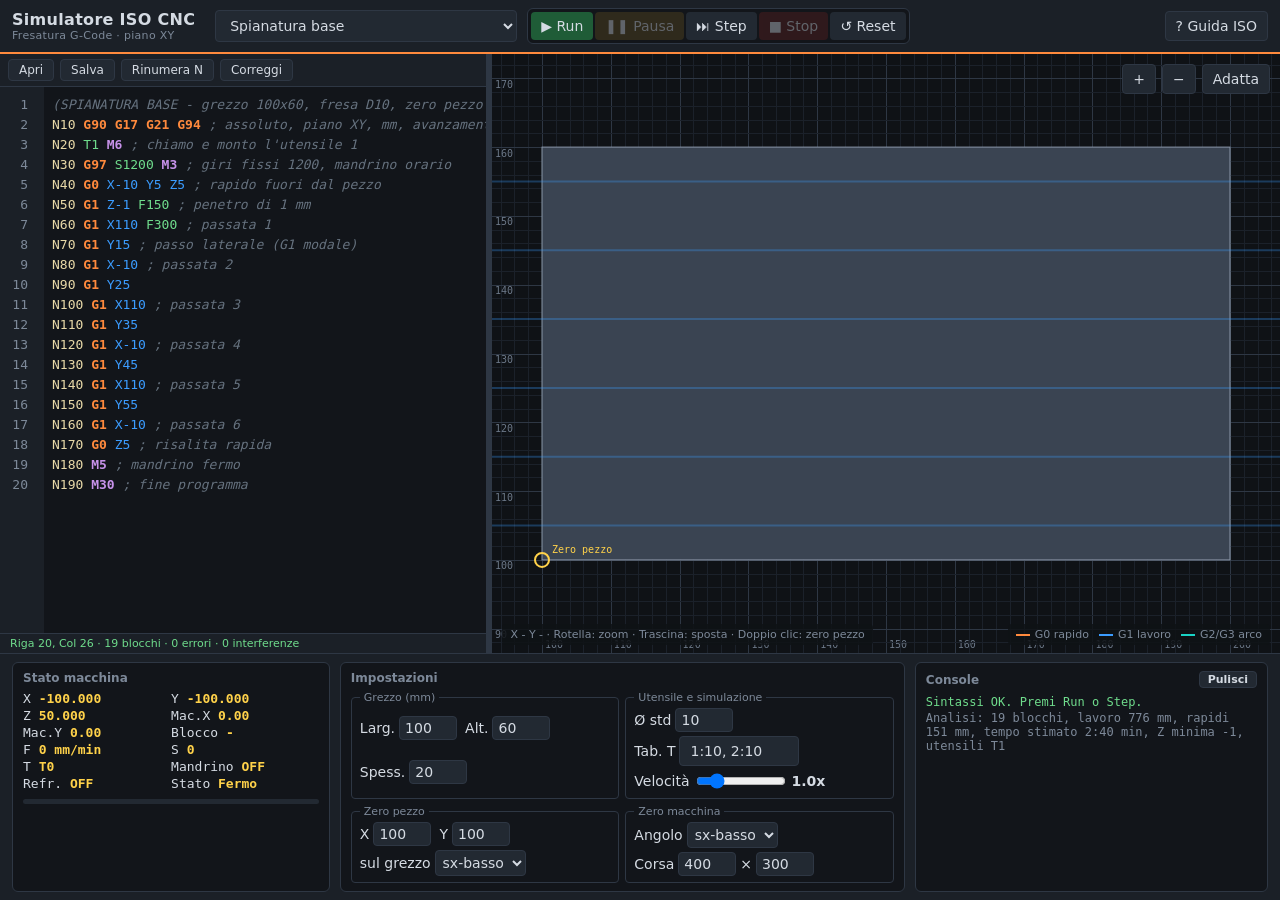
==== CNC ISO-GCODE SIMULATORE.html @ 18f54a92 "Add files via upload" ====
<!DOCTYPE html>
<html lang="it">
<head>
<meta charset="utf-8">
<meta name="viewport" content="width=device-width, initial-scale=1">
<title>Simulatore ISO CNC - G-Code</title>
<style>
:root{--bg:#14171c;--p:#1b2027;--p2:#222932;--ln:#2e3744;--tx:#d5dbe3;--mu:#7d8999;--or:#ff8a3d;--bl:#3b9cff;--tl:#19d3c5;--ye:#ffd24a;--rd:#ff5d5d;--gr:#6fdc8c;font-family:"Segoe UI",system-ui,sans-serif}
*{box-sizing:border-box}
html,body{height:100%;margin:0;background:var(--bg);color:var(--tx);font-size:14px}
body{display:grid;grid-template-rows:auto 1fr auto;height:100vh}
header{display:flex;flex-wrap:wrap;gap:8px;align-items:center;padding:8px 12px;background:var(--p);border-bottom:2px solid var(--or)}
h1{font-size:16px;margin:0 10px 0 0;font-weight:700;letter-spacing:.3px}
h1 small{display:block;font-weight:400;color:var(--mu);font-size:11px}
button,select,input{font:inherit;color:var(--tx);background:var(--p2);border:1px solid var(--ln);border-radius:4px;padding:6px 10px}
button{cursor:pointer}button:hover:not(:disabled){border-color:var(--or)}button:disabled{opacity:.4;cursor:not-allowed}
button:focus-visible,select:focus-visible,input:focus-visible{outline:2px solid var(--ye)}
#run{background:#1f5c37;border-color:#2c8a52}#pause{background:#5c4a1f}#stop{background:#5c1f1f}
.sp{flex:1}
main{display:grid;grid-template-columns:minmax(280px,38%) 1fr;min-height:0}
#edw{position:relative;display:flex;min-height:0;border-right:1px solid var(--ln);background:#12151a}
#gut{width:44px;overflow:hidden;background:var(--p);color:var(--mu);text-align:right;font:13px/20px Consolas,monospace;padding:8px 0;flex:none}
#gut div{padding-right:8px;height:20px}
.ed{position:relative;flex:1;overflow:hidden}
#HL{position:absolute;left:0;top:0;margin:0;padding:8px;font:13px/20px Consolas,monospace;white-space:pre;min-width:100%;pointer-events:none}
#HL div{height:20px;min-width:100%}
#code{position:absolute;inset:0;width:100%;height:100%;padding:8px;margin:0;font:13px/20px Consolas,monospace;white-space:pre;overflow:auto;background:transparent;color:transparent;caret-color:#fff;border:0;border-radius:0;resize:none;outline:0}
#HL .cur,#gut .cur{background:rgba(255,210,74,.2);box-shadow:inset 3px 0 var(--ye)}
#HL .er,#gut .er{background:rgba(255,93,93,.18);color:var(--rd)}
.g{color:var(--or);font-weight:700}.m{color:#c792ea;font-weight:700}.ax{color:var(--bl)}.ij{color:var(--tl)}.fs{color:var(--gr)}#HL .co,#gut .co{background:rgba(255,138,61,.2);color:var(--or)}#con .w{color:var(--or)}.ctl select{padding:3px}.ctl{max-width:470px}.cm{color:#66727f;font-style:italic}.n{color:#e8d9a8}
.cv{position:relative;min-width:0;min-height:0;background:#0f1216}
canvas{display:block;width:100%;height:100%;cursor:grab;touch-action:none}
.ov{position:absolute;right:10px;top:10px;display:flex;gap:6px}
.hint{position:absolute;left:10px;bottom:8px;color:var(--mu);font-size:11px;pointer-events:none}
footer{display:grid;grid-template-columns:auto auto 1fr;gap:10px;padding:8px 12px;background:var(--p);border-top:1px solid var(--ln)}
.box{background:#12151a;border:1px solid var(--ln);border-radius:4px;padding:8px}
#mon{display:grid;grid-template-columns:repeat(3,auto);gap:2px 16px;font:13px Consolas,monospace}
#mon b{color:var(--ye);font-weight:700}
.ctl label{display:flex;gap:6px;align-items:center;margin-bottom:6px;color:var(--mu)}
.ctl input[type=number]{width:64px;padding:3px 6px}
#con{height:104px;overflow:auto;font:12px Consolas,monospace}
#con .e{color:var(--rd)}#con .o{color:var(--gr)}#con .i{color:var(--mu)}
#tip{position:fixed;display:none;max-width:280px;background:#000;border:1px solid var(--or);padding:6px 9px;border-radius:4px;font-size:12px;z-index:9;pointer-events:none}
#modal{position:fixed;inset:0;background:rgba(0,0,0,.65);display:none;align-items:center;justify-content:center;z-index:8}
#modal.on{display:flex}
#modal .box{width:min(640px,94vw);max-height:88vh;overflow:auto;background:var(--p);padding:16px}
table{border-collapse:collapse;width:100%}td,th{border-bottom:1px solid var(--ln);padding:5px 8px;text-align:left}
td:first-child{color:var(--or);font:700 13px Consolas,monospace;white-space:nowrap}
@media(max-width:800px){body{height:auto}main{grid-template-columns:1fr}#edw{height:300px}.cv{height:380px}footer{grid-template-columns:1fr}}

header{gap:6px 10px}.grp{display:flex;gap:2px;padding:3px;background:#12151a;border:1px solid var(--ln);border-radius:6px}.grp button{border:0}
main{grid-template-columns:var(--ew,38%) 6px 1fr}#spl{cursor:col-resize;background:var(--ln)}#spl:hover{background:var(--or)}
.pane{display:flex;flex-direction:column;min-width:0;min-height:0}#edw{flex:1;border-right:0;min-height:0}
.tb{display:flex;gap:6px;padding:5px 8px;background:var(--p);border-bottom:1px solid var(--ln)}.tb button{padding:3px 10px;font-size:12px}
.sb{padding:3px 10px;font-size:11px;background:var(--p);border-top:1px solid var(--ln);white-space:nowrap;overflow:hidden}
.lg{position:absolute;right:10px;bottom:8px;display:flex;gap:10px;font-size:11px;color:var(--mu);background:rgba(15,18,22,.85);padding:4px 8px;border-radius:4px;pointer-events:none}
.lg span:before{content:"";display:inline-block;width:14px;border-top:2px solid var(--c);margin-right:5px;vertical-align:middle}
.hint{background:rgba(15,18,22,.85);padding:4px 8px;border-radius:4px}
footer{grid-template-columns:minmax(240px,.9fr) minmax(380px,1.6fr) minmax(260px,1fr);max-height:44vh;overflow:auto}
.card{background:#12151a;border:1px solid var(--ln);border-radius:6px;padding:8px 10px;min-width:0}
.card h3{margin:0 0 6px;font-size:12px;color:var(--mu);font-weight:600;display:flex;justify-content:space-between;align-items:center}.card h3 button{padding:1px 8px;font-size:11px}
.set{display:grid;grid-template-columns:1fr 1fr;gap:6px}
fieldset{border:1px solid var(--ln);border-radius:4px;margin:0;padding:4px 8px 6px;display:flex;flex-wrap:wrap;gap:4px 8px;min-width:0}
legend{color:var(--mu);font-size:11px;padding:0 4px}fieldset label{display:flex;align-items:center;gap:4px}
fieldset input[type=number]{width:58px;padding:3px 5px}fieldset select{padding:3px}fieldset input[type=range]{width:90px;padding:0}
input:invalid{border-color:var(--rd)}
.bar{height:5px;background:var(--p2);border-radius:3px;margin-top:8px;overflow:hidden}.bar i{display:block;height:100%;width:0;background:var(--or)}
#con{height:auto;max-height:150px;min-height:90px;overflow:auto}#con div{padding:1px 0}#mon{grid-template-columns:repeat(2,auto)}
@media(max-width:900px){body{height:auto}main{grid-template-columns:1fr}#spl{display:none}.pane{height:360px}footer{grid-template-columns:1fr;max-height:none}.set{grid-template-columns:1fr}.lg{display:none}}
canvas{position:absolute;inset:0}</style>
</head>
<body>
<header>
 <h1>Simulatore ISO CNC<small>Fresatura G-Code &middot; piano XY</small></h1>
 <select id="ex" aria-label="Programmi di esempio" title="Programmi di esempio"></select>
 <div class="grp"><button id="run" title="Esegui (F5 o Ctrl+Invio)">&#9654; Run</button><button id="pause" title="Pausa (F6)">&#10074;&#10074; Pausa</button><button id="step" title="Esegui un blocco alla volta (F10)">&#9197; Step</button><button id="stop" title="Ferma e torna al primo blocco (Esc)">&#9632; Stop</button><button id="reset" title="Ricarica il programma e la vista">&#8634; Reset</button></div>
 <span class="sp"></span><button id="leg" title="Tabella dei codici ISO">? Guida ISO</button>
</header>
<main>
 <div class="pane"><div class="tb"><button id="op" title="Apri un file .nc / .txt">Apri</button><button id="sv" title="Salva il programma sul computer">Salva</button><button id="an" title="Rinumera i blocchi N10, N20, N30...">Rinumera N</button><button id="fx" title="Corregge N mancanti, F/S mancanti e aggiunge M30 finale">Correggi</button><input type="file" id="fo" hidden accept=".nc,.txt,.gcode,.cnc,.iso,.tap"></div><section id="edw"><div id="gut"><div></div></div><div class="ed"><pre id="HL"></pre><textarea id="code" spellcheck="false" aria-label="Editor G-Code"></textarea></div></section><div class="sb" id="sb"></div></div><div id="spl" title="Trascina per ridimensionare"></div>
 <section class="cv"><canvas id="cv"></canvas><div class="ov"><button id="zi" title="Zoom +">+</button><button id="zo" title="Zoom -">&minus;</button><button id="fit" title="Inquadra il grezzo">Adatta</button></div><div class="hint"><span id="cur">X -  Y -</span> &middot; Rotella: zoom &middot; Trascina: sposta &middot; Doppio clic: zero pezzo</div><div class="lg"><span style="--c:#ff8a3d">G0 rapido</span><span style="--c:#3b9cff">G1 lavoro</span><span style="--c:#19d3c5">G2/G3 arco</span></div></section>
</main>
<footer>
 <section class="card"><h3>Stato macchina</h3><div id="mon"></div><div class="bar" title="Avanzamento del programma"><i id="pb"></i></div></section>
 <section class="card"><h3>Impostazioni</h3><div class="set">
  <fieldset><legend>Grezzo (mm)</legend><label>Larg. <input type="number" id="sw" value="100" min="1"></label><label>Alt. <input type="number" id="sh" value="60" min="1"></label><label>Spess. <input type="number" id="sz" value="20" min="1"></label></fieldset>
  <fieldset><legend>Utensile e simulazione</legend><label>&Oslash; std <input type="number" id="td" value="10" min=".5" step=".5"></label><label title="Utensili: T:diametro separati da virgola">Tab. T <input id="tt" value="1:10, 2:8" style="width:120px"></label><label>Velocit&agrave; <input type="range" id="spd" min=".2" max="5" step=".1" value="1"><b id="spdv">1.0x</b></label></fieldset>
  <fieldset><legend>Zero pezzo</legend><label>X <input type="number" id="px" value="100"></label><label>Y <input type="number" id="py" value="100"></label><label>sul grezzo <select id="zc"><option value="0">sx-basso<option value="1">dx-basso<option value="2">sx-alto<option value="3">dx-alto<option value="4">centro</select></label></fieldset>
  <fieldset><legend>Zero macchina</legend><label>Angolo <select id="mc"><option value="0">sx-basso<option value="1">dx-basso<option value="2">sx-alto<option value="3">dx-alto<option value="4">centro</select></label><label>Corsa <input type="number" id="mw" value="400" min="10"> &times; <input type="number" id="mh" value="300" min="10"></label></fieldset>
 </div></section>
 <section class="card"><h3>Console <button id="cc">Pulisci</button></h3><div id="con" role="log" aria-live="polite"></div></section>
</footer>
<div id="tip"></div>
<div id="modal"><div class="box"><h2 style="margin-top:0">Guida ai codici ISO</h2><table id="lt"></table><p style="color:var(--mu)">Passa il mouse sui codici nell'editor per vedere la spiegazione. Commenti: <code>(testo)</code> oppure <code>; testo</code>.</p><button id="cl">Chiudi</button></div></div>

<script>
const DICT={N:"Numero di blocco: ogni riga è un blocco, la macchina ne esegue uno alla volta.",M00:"Arresto programmato: la macchina si ferma finché premi Run.",M04:"Avvio mandrino in senso antiorario.",M06:"Cambio utensile (indicato prima con T). Ferma il mandrino con M5.",M08:"Refrigerante ON.",M09:"Refrigerante OFF.",G92:"Con X Y Z: preset del zero pezzo nella posizione attuale. Con S: limite giri massimi.",G94:"Avanzamento F in mm/min.",G95:"Avanzamento F in mm/giro (velocità = F x giri mandrino).",G96:"Velocità di taglio costante: S in m/min (giri calcolati dal diametro utensile).",G97:"S in giri/min costanti.",G00:"Posizionamento rapido: spostamento veloce senza asportare materiale.",G01:"Interpolazione lineare a velocità di lavoro F.",G02:"Interpolazione circolare oraria (CW). Centro con I,J oppure raggio R.",G03:"Interpolazione circolare antioraria (CCW). Centro con I,J oppure raggio R.",G90:"Quote assolute: le coordinate sono riferite allo zero pezzo.",G91:"Quote incrementali: le coordinate sono distanze dalla posizione attuale.",G17:"Piano di lavoro XY (default).",G18:"Piano XZ (non simulato).",G19:"Piano YZ (non simulato).",G21:"Unità in millimetri.",M03:"Avvio mandrino in senso orario.",M05:"Arresto mandrino.",M30:"Fine programma.",F:"Avanzamento in mm/min.",S:"Velocità del mandrino in giri/min.",T:"Numero utensile.",X:"Coordinata asse X.",Y:"Coordinata asse Y.",Z:"Coordinata asse Z (profondità: negativa = dentro il pezzo).",I:"Distanza X dal punto di partenza al centro dell'arco.",J:"Distanza Y dal punto di partenza al centro dell'arco.",R:"Raggio dell'arco (positivo = arco corto, negativo = arco lungo)."};
const LEG=[["G00","Posizionamento rapido"],["G01","Interpolazione lineare a lavoro"],["G02","Circolare oraria (CW)"],["G03","Circolare antioraria (CCW)"],["G90","Assoluto"],["G91","Incrementale"],["G17","Piano XY (G18/G19 non simulati)"],["M03","Avvio mandrino"],["M05","Arresto mandrino"],["M00","Arresto programmato"],["M04","Mandrino antiorario"],["M06","Cambio utensile (T)"],["M08","Refrigerante ON"],["M09","Refrigerante OFF"],["M30","Fine programma"],["N","Numero di blocco"],["G92","Preset zero / limite giri"],["G94","F in mm/min"],["G95","F in mm/giro"],["G96","Velocità di taglio costante"],["G97","Giri/min costanti"],["F","Avanzamento"],["S","Giri mandrino"],["T","Utensile"],["I","Centro arco X (relativo)"],["J","Centro arco Y (relativo)"],["R","Raggio arco"]];
const H="N10 G90 G17 G21 G94 ; assoluto, piano XY, mm, avanzamento mm/min\n";
const EX={
"Spianatura base":{w:100,h:60,d:10,sz:20,px:100,py:100,zc:0,code:`(SPIANATURA BASE - grezzo 100x60, fresa D10, zero pezzo angolo basso-sx)
${H}N20 T1 M6 ; chiamo e monto l'utensile 1
N30 G97 S1200 M3 ; giri fissi 1200, mandrino orario
N40 G0 X-10 Y5 Z5 ; rapido fuori dal pezzo
N50 G1 Z-1 F150 ; penetro di 1 mm
N60 G1 X110 F300 ; passata 1
N70 G1 Y15 ; passo laterale (G1 modale)
N80 G1 X-10 ; passata 2
N90 G1 Y25
N100 G1 X110 ; passata 3
N110 G1 Y35
N120 G1 X-10 ; passata 4
N130 G1 Y45
N140 G1 X110 ; passata 5
N150 G1 Y55
N160 G1 X-10 ; passata 6
N170 G0 Z5 ; risalita rapida
N180 M5 ; mandrino fermo
N190 M30 ; fine programma`},
"Circonferenza/Arco":{w:100,h:100,d:6,sz:20,px:200,py:150,zc:4,code:`(CERCHIO E ARCHI - zero pezzo al CENTRO, raggio 30)
${H}N20 T1 M6
N30 G97 S2000 M3 M8 ; mandrino ON + refrigerante ON
N40 G0 X0 Y-30 Z5 ; partenza sotto il centro
N50 G1 Z-1 F100 ; penetrazione
N60 G3 X30 Y0 I0 J30 F250 ; quarto antiorario, centro = start+(I,J)
N70 G3 X0 Y30 I-30 J0 ; secondo quarto antiorario
N80 G2 X-30 Y0 R30 ; arco orario con raggio R
N90 G3 X0 Y-30 I30 J0 ; chiudo il percorso
N100 G0 Z5
N110 M9 M5 ; spengo refrigerante e mandrino
N120 M30`},
"Scanalatura rettangolare":{w:80,h:50,d:8,sz:20,px:100,py:100,zc:0,code:`(SCANALATURA 60x20 - fresa D8, G95 mm/giro e G91)
N10 G90 G17 G21
N20 T2 M6
N30 G97 S1500 M3
N40 G0 X10 Y15 Z5 ; angolo basso-sx del contorno
N50 G95 F0.05 ; avanzamento in mm/giro: 0,05 x 1500 = 75 mm/min
N60 G1 Z-2 ; profondita' 2 mm
N70 G1 X70 F0.15 ; lato inferiore
N80 Y35 ; lato destro
N90 X10 ; lato superiore
N100 Y15 ; lato sinistro
N110 G91 G0 Z5 ; incrementale: sale di 5 rispetto a ora
N120 G90 G0 X0 Y0 ; assoluto, rientro
N130 M5
N140 M30`},
"Esercizio: interferenze (usa Correggi)":{w:60,h:40,d:6,sz:20,px:100,py:100,zc:0,code:`(ESERCIZIO - 2 interferenze volute: premi Correggi per risolverle)
${H}N20 T1 M6
N30 G97 S1000 M3
N40 G0 X-10 Y10 Z5
N50 G1 Z-2 F100
N60 G0 X70 ; ERRORE: rapido dentro il materiale
N70 G1 Y30 F200
N80 M5
N90 G1 X-10 ; ERRORE: mandrino fermo in presa
N100 M30`}};
const $=id=>document.getElementById(id),cv=$('cv'),c=cv.getContext('2d'),code=$('code'),HL=$('HL'),gut=$('gut');
let items=[],errs=[],idx=0,prog=0,run=false,stepM=false,pos={x:0,y:0,z:50},snap=initSnap(),curLine=-1,V={s:5,ox:60,oy:300},dpr=1,errL=new Set(),colL=new Set(),crash=null;
const SW=()=>+$('sw').value||100,SH=()=>+$('sh').value||60,TD=t=>{const m={};($('tt').value||'').split(/[,;]/).forEach(p=>{const[a,b]=p.split(':');if(+a&&+b)m[+a]=+b});return m[t]||+$('td').value||6};
const SX=x=>V.ox+x*V.s,SY=y=>V.oy-y*V.s;
function con(m,k,ln){const d=document.createElement('div');d.className=k||'i';d.textContent=m;if(ln!=null){d.dataset.l=ln;d.title='Vai alla riga';d.style.cursor='pointer'}$('con').appendChild(d);$('con').scrollTop=1e9}

/* ---------- PARSER ---------- */
function setup(){const W=SW(),H=SH(),cn=(k,w,h)=>[[0,0],[-w,0],[0,-h],[-w,-h],[-w/2,-h/2]][k],PX=+$('px').value||0,PY=+$('py').value||0,MW=+$('mw').value||400,MH=+$('mh').value||300,a=cn(+$('zc').value,W,H),b=cn(+$('mc').value,MW,MH);return{PX,PY,T:+$('sz').value||20,st:{x:PX+a[0],y:PY+a[1],w:W,h:H},lim:{x:b[0],y:b[1],w:MW,h:MH}}}
function initSnap(){return{f:0,s:0,t:0,sp:0,cl:0,fm:94,rpm:0,ox:+$('px').value||0,oy:+$('py').value||0}}
function collide(g,sp,S){const n=Math.min(400,Math.ceil(g.len/.5)+1),r=(g.d||TD())/2,s=S.st,l=S.lim;
 for(let j=0;j<=n;j++){const p=at(g,j/n),inS=p.x+r>s.x&&p.x-r<s.x+s.w&&p.y+r>s.y&&p.y-r<s.y+s.h;let m=null;
  if(p.x<l.x||p.x>l.x+l.w||p.y<l.y||p.y>l.y+l.h)m='Fuori corsa macchina (oltre l\'area di lavoro)';
  else if(p.z<-S.T)m='Utensile contro il piano macchina (Z sotto lo spessore del grezzo)';
  else if(inS&&p.z<0){if(g.k==0){if(!(Math.hypot(g.x1-g.x0,g.y1-g.y0)<1e-6&&g.z1>=g.z0))m='G00 rapido dentro il materiale: urto utensile/pezzo (usa G1 per scendere)'}else if(!sp)m='Mandrino fermo: utensile in presa nel pezzo'}
  if(m){g.colT=j/n;return m}}
 return null}
function parse(src){
 const S=setup(),L=src.split('\n'),its=[],er=[],wr=[],cols=[];
 let m=null,abs=true,ox=S.PX,oy=S.PY,cx=-ox,cy=-oy,cz=50,f=0,s=0,sp=0,cl=0,fm=94,cs=97,mx=0,ta=0,pend=null,lastN=-1,end=false,endSeen=false,tail=0;
 const err=(i,x)=>er.push({i,x}),warn=(i,x)=>wr.push({i,x});
 L.forEach((raw,i)=>{
  if(end){if(!tail&&raw.replace(/\([^)]*\)/g,'').replace(/;.*$/,'').trim()){warn(i,'Righe dopo M30: vengono ignorate');tail=1}return}
  const txt=raw.replace(/\([^)]*\)/g,'').replace(/;.*$/,'').toUpperCase().replace(/(\d),(\d)/g,'$1.$2').trim();
  if(!txt)return;
  const re=/([A-Z])\s*([-+]?(?:\d+\.?\d*|\.\d+))/g,rest=txt.replace(re,'').trim();
  if(rest){err(i,`Sintassi non valida: "${rest}" (dopo ogni lettera serve un numero; usa lo zero 0, non la lettera O)`);return}
  const w={},gs=[],ms=[],tk=[];let mm,bad=false;
  while((mm=re.exec(txt))){const k=mm[1],v=parseFloat(mm[2]);tk.push(k);
   if(k=='G')gs.push(v);else if(k=='M')ms.push(v);
   else if('XYZIJRFSTN'.includes(k)){if(k in w){err(i,`${k} ripetuto nello stesso blocco`);bad=true}w[k]=v}
   else{err(i,`Lettera non supportata: ${k}. Ammesse: N G M X Y Z I J R F S T`);bad=true}}
  if(tk[0]!='N')err(i,'Il blocco deve iniziare con il numero di blocco (es. N10)');
  else if(!Number.isInteger(w.N)||w.N<0)err(i,'Numero di blocco N non valido (intero positivo)');
  else{if(w.N<=lastN)err(i,`N${w.N} non crescente (blocco precedente N${lastN})`);lastN=w.N}
  if(bad)return;
  const gm=gs.filter(g=>g>=0&&g<=3),c=(a,b)=>gs.filter(g=>g==a||g==b).length>1,mS=ms.filter(k=>k>=3&&k<=5);
  if(gm.length>1)err(i,'Due movimenti (G0-G3) nello stesso blocco');
  if(c(90,91))err(i,'G90 e G91 insieme');if(c(94,95))err(i,'G94 e G95 insieme');if(c(96,97))err(i,'G96 e G97 insieme');
  if(mS.length>1)err(i,'Più comandi mandrino (M3/M4/M5) nello stesso blocco');if(ms.includes(8)&&ms.includes(9))err(i,'M8 e M9 insieme');
  let ex=null,isEnd=false,stop=false,g92=false;
  for(const g of gs){
   if(g>=0&&g<=3&&Number.isInteger(g)){ex=g;m=g}
   else if(g==17||g==21);
   else if(g==18||g==19)err(i,`G${g} non simulato: il simulatore lavora solo sul piano XY (G17)`);
   else if(g==90)abs=true;else if(g==91)abs=false;else if(g==94||g==95)fm=g;else if(g==96||g==97)cs=g;else if(g==92)g92=true;
   else err(i,`Codice G non supportato: G${g}. Supportati: G0-G3, G17, G21, G90, G91, G92, G94-G97`)}
  if('F' in w)f=w.F;if('S' in w&&!g92)s=w.S;if('T' in w)pend=w.T;
  for(const k of ms){
   if(k==3)sp=1;else if(k==4)sp=-1;else if(k==5)sp=0;else if(k==8)cl=1;else if(k==9)cl=0;else if(k==0)stop=true;
   else if(k==6){if(pend===null)err(i,"M6 senza T: indica prima l'utensile (es. T1 M6)");else{ta=pend;if(sp)warn(i,'Cambio utensile con mandrino acceso: usa M5 prima di M6')}}
   else if(k==30||k==2){isEnd=true;sp=0;cl=0}
   else err(i,`Codice M non supportato: M${k}. Supportati: M0, M3, M4, M5, M6, M8, M9, M30`)}
  if((mS[0]==3||mS[0]==4)&&!s)err(i,'M3/M4 senza velocità S');
  if(g92){
   if('S' in w)mx=w.S;
   const xy='X' in w||'Y' in w;
   if(xy){const mxp=cx+ox,myp=cy+oy;if('X' in w)cx=w.X;if('Y' in w)cy=w.Y;ox=mxp-cx;oy=myp-cy}
   if('Z' in w)cz=w.Z;
   if(!xy&&!('S' in w)&&!('Z' in w))err(i,'G92 senza X/Y/Z (preset zero) né S (limite giri)')}
  const rpm=cs==96?Math.min(mx||1e9,1000*s/(Math.PI*TD(ta))):s;
  const ax=!g92&&('X' in w||'Y' in w||'Z' in w);let seg=null;
  if(ex!==null&&!ax)err(i,`Manca il valore X/Y/Z per G${ex}`);
  else if(ax){
   if(m===null)err(i,'Movimento senza G0/G1/G2/G3 attivo');
   else{
    const nx=abs?(w.X??cx):cx+(w.X||0),ny=abs?(w.Y??cy):cy+(w.Y||0),nz=abs?(w.Z??cz):cz+(w.Z||0);
    seg={k:m,x0:cx,y0:cy,z0:cz,x1:nx,y1:ny,z1:nz};let ok=true;
    if(m>=1&&!f){err(i,`Manca avanzamento F per G${m}`);ok=false}
    else if(m>=1&&fm==95&&(!sp||!rpm)){err(i,'G95 (mm/giro) richiede mandrino acceso (M3/M4) con S');ok=false}
    if(m>=2&&ok){
     if('R' in w&&('I' in w||'J' in w)){err(i,'Usa I,J oppure R, non entrambi');ok=false}
     const cw=m==2,dx=nx-cx,dy=ny-cy,d=Math.hypot(dx,dy);let ccx,ccy;
     if(!ok);
     else if('R' in w){
      if(d<1e-9){err(i,'Arco con R tra punti coincidenti: usa I,J per il cerchio completo');ok=false}
      else{const q=w.R*w.R-d*d/4;
       if(q<-1e-6){err(i,`Raggio R${w.R} troppo piccolo per la corda di ${d.toFixed(3)} mm`);ok=false}
       else{const h=Math.sqrt(Math.max(q,0)),k=(w.R>0?1:-1)*h/d,n=cw?[dy,-dx]:[-dy,dx];ccx=(cx+nx)/2+k*n[0];ccy=(cy+ny)/2+k*n[1]}}}
     else if('I' in w||'J' in w){ccx=cx+(w.I||0);ccy=cy+(w.J||0)}
     else{err(i,`Manca il centro (I,J) o il raggio R per G${m}`);ok=false}
     if(ok){const r=Math.hypot(cx-ccx,cy-ccy),r2=Math.hypot(nx-ccx,ny-ccy);
      if(r<1e-9){err(i,'Raggio arco nullo');ok=false}
      else if(Math.abs(r-r2)>0.01){err(i,`Arco non valido: raggio iniziale ${r.toFixed(3)} diverso da finale ${r2.toFixed(3)} (controlla I,J)`);ok=false}
      else{const a0=Math.atan2(cy-ccy,cx-ccx),a1=Math.atan2(ny-ccy,nx-ccx);let dd=a1-a0;
       if(cw){if(dd>=-1e-9)dd-=2*Math.PI}else{if(dd<=1e-9)dd+=2*Math.PI}
       Object.assign(seg,{cx:ccx,cy:ccy,r,a0,dd});seg.len=Math.hypot(Math.abs(dd)*r,nz-cz)}}}
    else if(ok)seg.len=Math.hypot(nx-cx,ny-cy,nz-cz);
    if(!ok)seg=null;
    else{seg.fv=m==0?2400:fm==95?f*rpm:f;cx=nx;cy=ny;cz=nz;
     seg.x0+=ox;seg.x1+=ox;seg.y0+=oy;seg.y1+=oy;if(m>=2){seg.cx+=ox;seg.cy+=oy}
     seg.d=TD(ta);seg.col=collide(seg,sp,S);if(seg.col)cols.push({i,x:seg.col})}}}
  const desc=[...gs.map(g=>DICT['G'+String(g).padStart(2,'0')]),...ms.map(k=>DICT['M'+String(k).padStart(2,'0')])].filter(Boolean).join(' ');
  its.push({i,seg,end:isEnd,stop,N:w.N,desc,snap:{f,s,t:ta,sp,cl,fm,cs,rpm:rpm>1e8?0:rpm,ox,oy}});
  if(isEnd){end=true;endSeen=true}
 });
 if(its.length&&!endSeen)warn(L.length-1,'Il programma non termina con M30');
 return{its,er,wr,col:cols}}

/* ---------- EDITOR ---------- */
function hlLine(l){return l.replace(/(\([^)]*\)?|;.*)|([A-Za-z])(\s*[-+]?\d*\.?\d*)|([\s\S])/g,(a,cm,k,n,o)=>{
 const e=s=>s.replace(/&/g,'&amp;').replace(/</g,'&lt;');
 if(cm)return`<span class="cm">${e(cm)}</span>`;
 if(k){const u=k.toUpperCase(),cl=u=='G'?'g':u=='M'?'m':'XYZ'.includes(u)?'ax':'IJR'.includes(u)?'ij':'FST'.includes(u)?'fs':'n';return`<span class="${cl}">${k}${e(n)}</span>`}
 return e(o)})}
function render(){
 const L=code.value.split('\n');
 HL.innerHTML=L.map((l,i)=>`<div class="${i==curLine?'cur ':''}${errL.has(i)?'er':colL.has(i)?'co':''}">${hlLine(l)||' '}</div>`).join('');
 gut.firstChild.outerHTML=`<div>${L.map((l,i)=>`<div class="${i==curLine?'cur ':''}${errL.has(i)?'er':colL.has(i)?'co':''}">${i+1}</div>`).join('')}</div>`;
 sync()}
function sync(){HL.style.transform=`translate(${-code.scrollLeft}px,${-code.scrollTop}px)`;gut.firstChild.style.transform=`translateY(${-code.scrollTop}px)`}
code.addEventListener('scroll',sync);
code.addEventListener('input',()=>{reparse()});['keyup','click'].forEach(v=>code.addEventListener(v,sbar));
code.addEventListener('keydown',e=>{if(e.key=='Tab'){e.preventDefault();document.execCommand('insertText',false,'  ')}});
const tip=$('tip'),cw0=(()=>{c.font=getComputedStyle(code).font;return c.measureText('M').width})();
code.addEventListener('mousemove',e=>{
 const r=code.getBoundingClientRect(),li=Math.floor((e.clientY-r.top-8+code.scrollTop)/20),col=Math.floor((e.clientX-r.left-8+code.scrollLeft)/cw0),ln=code.value.split('\n')[li];
 let txt=null;
 if(ln!==undefined){const re=/([A-Za-z])\s*[-+]?\d*\.?\d*/g;let m;const cmt=ln.search(/[;(]/);
  while((m=re.exec(ln))){if(col>=m.index&&col<m.index+m[0].length&&(cmt<0||m.index<cmt)){
   const k=m[1].toUpperCase(),n=parseFloat(m[0].slice(1));
   txt=(k=='G'||k=='M')?DICT[k+String(n).padStart(2,'0')]:DICT[k];break}}}
 if(txt){tip.textContent=txt;tip.style.display='block';tip.style.left=Math.min(e.clientX+14,innerWidth-300)+'px';tip.style.top=e.clientY+16+'px'}else tip.style.display='none'});
code.addEventListener('mouseleave',()=>tip.style.display='none');

/* ---------- SIMULAZIONE ---------- */
function reparse(){
 const r=parse(code.value);items=r.its;errs=r.er;errL=new Set(errs.map(e=>e.i));colL=new Set(r.col.map(e=>e.i));
 $('con').innerHTML='';
 errs.forEach(e=>con(`Riga ${e.i+1}: ${e.x}`,'e',e.i));
 r.wr.forEach(e=>con(`Riga ${e.i+1}: attenzione - ${e.x}`,'w',e.i));r.col.forEach(e=>con(`Riga ${e.i+1}: INTERFERENZA - ${e.x}`,'e',e.i));if(!errs.length)con('Sintassi OK'+(r.col.length?' ma ci sono interferenze: la simulazione si fermerà.':'. Premi Run o Step.'),'o');
 resetSim();updBtn();sbar();save();if(!errs.length&&items.length)con(analyze(),'i')}
function analyze(){let tw=0,tr=0,t=0,zm=0;const tl=new Set();items.forEach(it=>{const g=it.seg;if(it.snap.t)tl.add('T'+it.snap.t);if(!g||!g.len)return;if(g.k==0)tr+=g.len;else tw+=g.len;t+=g.len/g.fv;zm=Math.min(zm,g.z0,g.z1)});return`Analisi: ${items.length} blocchi, lavoro ${tw.toFixed(0)} mm, rapidi ${tr.toFixed(0)} mm, tempo stimato ${Math.floor(t)}:${String(Math.round(t%1*60)).padStart(2,'0')} min, Z minima ${zm}${tl.size?', utensili '+[...tl].join(' '):''}${zm>=0&&tw>0?'. ATTENZIONE: Z non scende mai sotto 0, nessuna asportazione':''}`}
function updBtn(){$('run').disabled=!!errs.length;$('step').disabled=!!errs.length}
function resetSim(){run=false;idx=0;prog=0;pos={x:0,y:0,z:50};snap=initSnap();crash=null;curLine=-1;render();mon()}
function mon(){
 const p=(k,v)=>`<span>${k} <b>${v}</b></span>`,it=items[Math.min(idx,items.length-1)];
 $('mon').innerHTML=p('X',(pos.x-snap.ox).toFixed(3))+p('Y',(pos.y-snap.oy).toFixed(3))+p('Z',pos.z.toFixed(3))+p('Mac.X',pos.x.toFixed(2))+p('Mac.Y',pos.y.toFixed(2))+p('Blocco',curLine>=0&&it?'N'+it.N:'-')+p('F',snap.f+(snap.fm==95?' mm/giro':' mm/min'))+p('S',Math.round(snap.rpm||0)+(snap.cs==96?' (G96)':''))+p('T','T'+snap.t)+p('Mandrino',snap.sp>0?'M3 CW':snap.sp<0?'M4 CCW':'OFF')+p('Refr.',snap.cl?'ON':'OFF')+p('Stato',crash?'INTERFERENZA':run?'In esecuzione':idx>=items.length&&idx>0?'Finito':'Fermo');ui()}
function setLine(i){if(i!==curLine){curLine=i;render();const y=i*20;if(y<code.scrollTop||y>code.scrollTop+code.clientHeight-30){code.scrollTop=Math.max(0,y-code.clientHeight/2);sync()}}}
function adv(dt){
 let gd=0;
 while(run&&dt>0&&gd++<1000){
  if(idx>=items.length){run=false;break}
  const it=items[idx],g=it.seg;
  if(!it.started){it.started=true;snap=it.snap;setLine(it.i);con('N'+it.N+': '+(it.desc||'blocco senza codici G/M'),'i',it.i)}
  if(!g||g.len<1e-9){if(g)pos=at(g,1);done(it);if(stepM)run=false;continue}
  const lim=g.col?g.colT*g.len:g.len,v=g.fv/60*8*(+$('spd').value),need=(lim-prog)/v;
  if(need>dt){prog+=v*dt;dt=0;pos=at(g,prog/g.len)}
  else{dt-=need;prog=lim;pos=at(g,prog/g.len);
   if(g.col){crash=g.col;run=false;con('INTERFERENZA riga '+(it.i+1)+': '+g.col+'. Premi Reset.','e',it.i)}
   else{done(it);if(stepM)run=false}}}
 mon()}
function done(it){idx++;prog=0;if(it.end){idx=items.length;run=false;con('M30: fine programma.','o')}else if(it.stop){run=false;con('M0: arresto programmato. Premi Run per continuare.','o')}}
function at(g,t){return g.k<2?{x:g.x0+(g.x1-g.x0)*t,y:g.y0+(g.y1-g.y0)*t,z:g.z0+(g.z1-g.z0)*t}:{x:g.cx+g.r*Math.cos(g.a0+g.dd*t),y:g.cy+g.r*Math.sin(g.a0+g.dd*t),z:g.z0+(g.z1-g.z0)*t}}
function tan(g,t){if(g.k<2){const dx=g.x1-g.x0,dy=g.y1-g.y0,d=Math.hypot(dx,dy)||1;return[dx/d,dy/d]}const a=g.a0+g.dd*t,s=g.dd>0?1:-1;return[-Math.sin(a)*s,Math.cos(a)*s]}
function startRun(step){
 if(crash){con('Interferenza: premi Reset per ripartire.','e');return}
 if(errs.length){con('Impossibile eseguire: correggi gli errori di sintassi.','e');return}
 if(idx>=items.length){items.forEach(i=>i.started=false);resetSim()}
 stepM=step;run=true;mon()}

/* ---------- DISEGNO ---------- */
function path(g,t){c.beginPath();if(g.k<2){c.moveTo(SX(g.x0),SY(g.y0));c.lineTo(SX(g.x0+(g.x1-g.x0)*t),SY(g.y0+(g.y1-g.y0)*t))}else c.arc(SX(g.cx),SY(g.cy),g.r*V.s,-g.a0,-(g.a0+g.dd*t),g.dd>0);c.stroke()}
function arrow(x,y,tx,ty,col,sz){const px=SX(x),py=SY(y),a=Math.atan2(-ty,tx);c.fillStyle=col;c.beginPath();c.moveTo(px+Math.cos(a)*sz,py+Math.sin(a)*sz);c.lineTo(px+Math.cos(a+2.5)*sz,py+Math.sin(a+2.5)*sz);c.lineTo(px+Math.cos(a-2.5)*sz,py+Math.sin(a-2.5)*sz);c.closePath();c.fill()}
const COL=k=>k==0?'#ff8a3d':k==1?'#3b9cff':'#19d3c5';
function seg(g,t,alpha){c.globalAlpha=alpha;c.strokeStyle=COL(g.k);c.lineWidth=g.k==0?1.2:2;c.setLineDash(g.k==0?[6,5]:[]);path(g,t);c.setLineDash([]);c.globalAlpha=1}
function draw(){
 const w=cv.width/dpr,h=cv.height/dpr;c.setTransform(dpr,0,0,dpr,0,0);c.clearRect(0,0,w,h);
 const m=[1,2,5,10,20,50,100,200,500,1000].find(v=>v*V.s>=12)||1000,x0=-V.ox/V.s,x1=(w-V.ox)/V.s,y0=(V.oy-h)/V.s,y1=V.oy/V.s;
 c.font='10px Consolas,monospace';c.textBaseline='top';c.lineWidth=1;
 for(let x=Math.floor(x0/m)*m;x<=x1;x+=m){const mj=Math.round(x/m)%5==0;c.strokeStyle=mj?'#2e3744':'#1b212a';c.beginPath();c.moveTo(Math.round(SX(x))+.5,0);c.lineTo(Math.round(SX(x))+.5,h);c.stroke();if(mj){c.fillStyle='#6b7787';c.fillText(+x.toFixed(3),SX(x)+3,h-13)}}
 for(let y=Math.floor(y0/m)*m;y<=y1;y+=m){const mj=Math.round(y/m)%5==0;c.strokeStyle=mj?'#2e3744':'#1b212a';c.beginPath();c.moveTo(0,Math.round(SY(y))+.5);c.lineTo(w,Math.round(SY(y))+.5);c.stroke();if(mj){c.fillStyle='#6b7787';c.fillText(+y.toFixed(3),3,SY(y)+2)}}
 c.lineWidth=2;c.strokeStyle='#d9534f';c.beginPath();c.moveTo(0,SY(0));c.lineTo(w,SY(0));c.stroke();c.strokeStyle='#5cb85c';c.beginPath();c.moveTo(SX(0),0);c.lineTo(SX(0),h);c.stroke();
 c.fillStyle='#d9534f';c.fillText('X',w-14,SY(0)+4);c.fillStyle='#5cb85c';c.fillText('Y',SX(0)+5,4);
 const Z=setup(),st=Z.st,lm=Z.lim;c.setLineDash([8,6]);c.strokeStyle='#7a4a4a';c.lineWidth=1;c.strokeRect(SX(lm.x),SY(lm.y+lm.h),lm.w*V.s,lm.h*V.s);c.setLineDash([]);c.fillStyle='#3a4452';c.fillRect(SX(st.x),SY(st.y+st.h),st.w*V.s,st.h*V.s);c.strokeStyle='#8a97a8';c.strokeRect(SX(st.x),SY(st.y+st.h),st.w*V.s,st.h*V.s);
 const mk=(x,y,l,col)=>{c.strokeStyle=col;c.fillStyle=col;c.lineWidth=2;c.beginPath();c.arc(SX(x),SY(y),7,0,7);c.stroke();c.fillText(l,SX(x)+10,SY(y)-14)};mk(0,0,'Zero macchina','#ff5d5d');mk(Z.PX,Z.PY,'Zero pezzo','#ffd24a');
 const cur=idx<items.length?items[idx].seg:null,ct=cur&&cur.len?prog/cur.len:0;
 c.save();c.beginPath();c.rect(SX(st.x),SY(st.y+st.h),st.w*V.s,st.h*V.s);c.clip();c.lineCap='round';c.lineJoin='round';c.strokeStyle='#161b22';
 const cut=(g,t)=>{if(g.k>0&&(g.z0+g.z1)/2<0){c.lineWidth=g.d*V.s;path(g,t)}};
 for(let i=0;i<idx&&i<items.length;i++)if(items[i].seg)cut(items[i].seg,1);if(cur&&run!==undefined&&ct>0)cut(cur,ct);
 c.restore();c.lineCap='butt';
 items.forEach(it=>{const g=it.seg;if(g){seg(g,1,.3);if(g.k>=2){const a=g.a0+g.dd/2,tg=tan(g,.5);arrow(g.cx+g.r*Math.cos(a),g.cy+g.r*Math.sin(a),tg[0],tg[1],COL(g.k),6)}}});
 for(let i=0;i<idx&&i<items.length;i++)if(items[i].seg)seg(items[i].seg,1,1);
 if(cur&&ct>0)seg(cur,ct,1);
 const px=SX(pos.x),py=SY(pos.y),r=Math.max(TD(snap.t)/2*V.s,4);
 c.fillStyle=crash?'rgba(255,60,60,.5)':'rgba(255,210,74,.22)';c.strokeStyle=crash?'#ff3b3b':snap.sp?'#ffd24a':'#aaa';c.lineWidth=2;c.setLineDash(snap.sp?[]:[3,3]);c.beginPath();c.arc(px,py,r,0,7);c.fill();c.stroke();c.setLineDash([]);
 c.beginPath();c.moveTo(px-r-5,py);c.lineTo(px+r+5,py);c.moveTo(px,py-r-5);c.lineTo(px,py+r+5);c.stroke();
 if(cur&&run){const tg=tan(cur,ct);arrow(pos.x+tg[0]*(r/V.s+6/V.s),pos.y+tg[1]*(r/V.s+6/V.s),tg[0],tg[1],'#ffd24a',8)}}
let last=0;function loop(ts){const dt=Math.min((ts-last)/1000,.1);last=ts;if(run)adv(dt);draw();requestAnimationFrame(loop)}
function fit(){const w=cv.width/dpr,h=cv.height/dpr,st=setup().st,pad=50;V.s=Math.max(.5,Math.min((w-pad*2)/st.w,(h-pad*2)/st.h));V.ox=w/2-(st.x+st.w/2)*V.s;V.oy=h/2+(st.y+st.h/2)*V.s}
let first=true;let rz=0;new ResizeObserver(()=>{cancelAnimationFrame(rz);rz=requestAnimationFrame(()=>{dpr=devicePixelRatio||1;const b=cv.parentElement.getBoundingClientRect();if(!b.width||!b.height)return;cv.width=Math.round(b.width*dpr);cv.height=Math.round(b.height*dpr);if(first){fit();first=false}})}).observe(cv.parentElement);
cv.addEventListener('wheel',e=>{e.preventDefault();const r=cv.getBoundingClientRect(),mx=e.clientX-r.left,my=e.clientY-r.top,wx=(mx-V.ox)/V.s,wy=(V.oy-my)/V.s,f=e.deltaY<0?1.15:1/1.15;V.s=Math.max(.3,Math.min(400,V.s*f));V.ox=mx-wx*V.s;V.oy=my+wy*V.s},{passive:false});
let drag=null;cv.addEventListener('pointerdown',e=>{drag={x:e.clientX,y:e.clientY};cv.setPointerCapture(e.pointerId);cv.style.cursor='grabbing'});
cv.addEventListener('pointermove',e=>{if(drag){V.ox+=e.clientX-drag.x;V.oy+=e.clientY-drag.y;drag={x:e.clientX,y:e.clientY}}});
cv.addEventListener('pointerup',()=>{drag=null;cv.style.cursor='grab'});

/* ---------- UI ---------- */
$('ex').innerHTML=Object.keys(EX).map(k=>`<option>${k}</option>`).join('');
function load(n){const e=EX[n];code.value=e.code;$('sw').value=e.w;$('sh').value=e.h;$('td').value=e.d;$('tt').value=e.tt||'1:'+e.d+', 2:'+e.d;$('sz').value=e.sz;$('px').value=e.px;$('py').value=e.py;$('zc').value=e.zc;reparse();fit()}
$('ex').onchange=e=>load(e.target.value);
$('run').onclick=()=>startRun(false);
$('pause').onclick=()=>{run=false;mon()};
$('stop').onclick=()=>{items.forEach(i=>i.started=false);resetSim();con('Simulazione fermata: ritorno al primo blocco.','i')};
$('step').onclick=()=>startRun(true);
$('reset').onclick=()=>{reparse();fit()};
$('fit').onclick=fit;
$('spd').oninput=e=>$('spdv').textContent=(+e.target.value).toFixed(1)+'x';
['tt','sw','sh','td','sz','px','py','zc','mc','mw','mh'].forEach(i=>$(i).onchange=()=>{reparse();if(['sw','sh','zc','px','py'].includes(i))fit()});
cv.ondblclick=e=>{const r=cv.getBoundingClientRect();$('px').value=Math.round((e.clientX-r.left-V.ox)/V.s);$('py').value=Math.round((V.oy-e.clientY+r.top)/V.s);reparse()};
$('lt').innerHTML='<tr><th>Codice</th><th>Significato</th></tr>'+LEG.map(r=>`<tr title="${DICT[r[0].length==1?r[0]:r[0]]||''}"><td>${r[0]}</td><td>${r[1]}<br><small style="color:var(--mu)">${DICT[r[0]]||''}</small></td></tr>`).join('');
$('leg').onclick=()=>$('modal').classList.add('on');
$('cl').onclick=()=>$('modal').classList.remove('on');
$('modal').onclick=e=>{if(e.target.id=='modal')$('modal').classList.remove('on')};
const IDS=['tt','sw','sh','td','sz','px','py','zc','mc','mw','mh'];
function save(){try{const o={code:code.value};IDS.forEach(i=>o[i]=$(i).value);localStorage.setItem('cncsim',JSON.stringify(o))}catch(_){}}
function sbar(){const t=code.value.slice(0,code.selectionStart).split('\n');$('sb').textContent=`Riga ${t.length}, Col ${t[t.length-1].length+1}  \u00b7  ${items.length} blocchi  \u00b7  ${errs.length} errori  \u00b7  ${colL.size} interferenze`;$('sb').style.color=errs.length?'var(--rd)':colL.size?'var(--or)':'var(--gr)'}
function ui(){const g=items[idx],f=g&&g.seg&&g.seg.len?prog/g.seg.len:0,e=!!errs.length;$('pb').style.width=(items.length?Math.min(100,100*(idx+f)/items.length):0)+'%';$('run').disabled=e||run;$('step').disabled=e||run;$('pause').disabled=!run;$('stop').disabled=!run&&!idx&&!crash;$('run').innerHTML=idx>0&&idx<items.length&&!run&&!crash?'&#9654; Riprendi':'&#9654; Run'}
function goto(l){const ls=code.value.split('\n');let p=0;for(let i=0;i<l;i++)p+=ls[i].length+1;code.focus();code.setSelectionRange(p,p+ls[l].length);code.scrollTop=Math.max(0,l*20-code.clientHeight/2);sync();sbar()}
$('con').onclick=e=>{const l=e.target.dataset.l;if(l!=null)goto(+l)};
$('cc').onclick=()=>$('con').innerHTML='';
$('op').onclick=()=>$('fo').click();
$('fo').onchange=e=>{const f=e.target.files[0];if(f)f.text().then(t=>{code.value=t;reparse();e.target.value=''})};
$('sv').onclick=()=>{const a=document.createElement('a');a.href=URL.createObjectURL(new Blob([code.value],{type:'text/plain'}));a.download='programma.nc';a.click();URL.revokeObjectURL(a.href)};
$('an').onclick=()=>{let n=10;code.value=code.value.split('\n').map(l=>{const t=l.trim();if(!t||/^[(;]/.test(t))return l;const r='N'+n+' '+t.replace(/^N\s*\d+\s*/i,'');n+=10;return r}).join('\n');reparse();con('Blocchi rinumerati di 10 in 10.','o')};
$('fx').onclick=()=>{const d=[],ed=(L,i,f)=>L[i]=f(L[i]),add=(l,t)=>l.replace(/\s*(;.*)?$/,m=>' '+t+m);
 for(let k=0;k<8;k++){const r=parse(code.value),L=code.value.split('\n');let ch=false;
  const e=r.er.find(x=>/avanzamento F|senza velocit/.test(x.x)),c=r.col[0];
  if(e){const F=/avanzamento F/.test(e.x);ed(L,e.i,l=>add(l,F?'F100':'S1000'));d.push((F?'F100':'S1000')+' a riga '+(e.i+1));ch=true}
  else if(!r.er.length&&c){
   if(/G00/.test(c.x)){ed(L,c.i,l=>l.replace(/G0?0(?!\d)/i,'G1'));d.push('G0 diventa G1 a riga '+(c.i+1));ch=true}
   else if(/Mandrino fermo/.test(c.x)){ed(L,c.i,l=>add(l,'M3'));d.push('M3 a riga '+(c.i+1));ch=true}}
  if(!ch)break;code.value=L.join('\n')}
 if(parse(code.value).er.some(e=>/numero di blocco|non crescente/.test(e.x))){$('an').click();d.push('numeri di blocco')}
 if(parse(code.value).wr.some(e=>/non termina con M30/.test(e.x))){const l=code.value.replace(/\s+$/,'').split('\n');let n=0;l.forEach(x=>{const m=x.match(/^\s*N\s*(\d+)/i);if(m)n=Math.max(n,+m[1])});code.value=l.join('\n')+'\nN'+(n+10)+' M30';d.push('M30 finale')}
 reparse();const left=errs.length+colL.size;
 con((d.length?'Correzioni: '+d.join(', ')+'. ':'')+(left?'Restano '+left+' problemi da sistemare a mano.':'Programma corretto.'),left?'w':'o')};
const zoom=f=>{const w=cv.width/dpr,h=cv.height/dpr,wx=(w/2-V.ox)/V.s,wy=(V.oy-h/2)/V.s;V.s=Math.max(.3,Math.min(400,V.s*f));V.ox=w/2-wx*V.s;V.oy=h/2+wy*V.s};
$('zi').onclick=()=>zoom(1.3);$('zo').onclick=()=>zoom(1/1.3);
cv.addEventListener('mousemove',e=>{const r=cv.getBoundingClientRect();$('cur').textContent='X '+((e.clientX-r.left-V.ox)/V.s-snap.ox).toFixed(2)+'  Y '+((V.oy-e.clientY+r.top)/V.s-snap.oy).toFixed(2)+' (pezzo)'});
const spl=$('spl'),mn=document.querySelector('main');
spl.onpointerdown=e=>{spl.setPointerCapture(e.pointerId);spl.onpointermove=ev=>{const b=mn.getBoundingClientRect();mn.style.setProperty('--ew',Math.max(260,Math.min(b.width-300,ev.clientX-b.left))+'px')}};
spl.onpointerup=()=>spl.onpointermove=null;
addEventListener('keydown',e=>{const k=e.key;
 if(k=='F5'||(e.ctrlKey&&k=='Enter')){e.preventDefault();if(!$('run').disabled)startRun(false)}
 else if(k=='F6'){e.preventDefault();run?$('pause').click():$('run').disabled||startRun(false)}
 else if(k=='F10'){e.preventDefault();if(!$('step').disabled)startRun(true)}
 else if(k=='Escape'){if($('modal').classList.contains('on'))$('cl').click();else if(!$('stop').disabled)$('stop').click()}});
let saved=null;try{saved=JSON.parse(localStorage.getItem('cncsim'))}catch(_){}
load('Spianatura base');
if(saved&&saved.code){IDS.forEach(i=>{if(saved[i]!=null)$(i).value=saved[i]});code.value=saved.code;reparse();fit()}
requestAnimationFrame(loop);
</script>
</body>
</html>
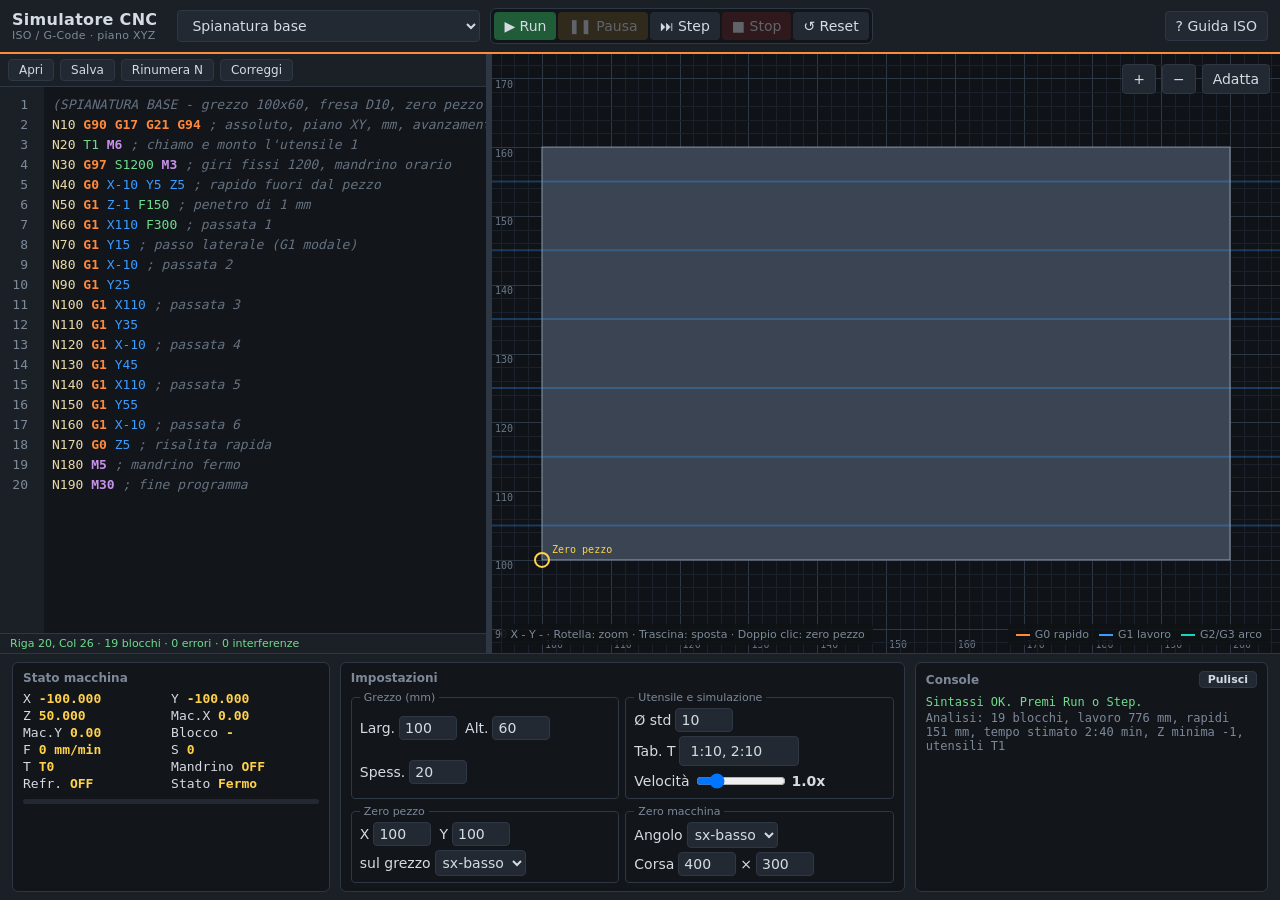
==== commit 16cbcc18: "Update CNC ISO-GCODE SIMULATORE.html" ====
--- a/CNC ISO-GCODE SIMULATORE.html
+++ b/CNC ISO-GCODE SIMULATORE.html
@@ -71,7 +71,7 @@
 </head>
 <body>
 <header>
- <h1>Simulatore ISO CNC<small>Fresatura G-Code &middot; piano XY</small></h1>
+ <h1>Simulatore CNC<small> ISO / G-Code &middot; piano XYZ</small></h1>
  <select id="ex" aria-label="Programmi di esempio" title="Programmi di esempio"></select>
  <div class="grp"><button id="run" title="Esegui (F5 o Ctrl+Invio)">&#9654; Run</button><button id="pause" title="Pausa (F6)">&#10074;&#10074; Pausa</button><button id="step" title="Esegui un blocco alla volta (F10)">&#9197; Step</button><button id="stop" title="Ferma e torna al primo blocco (Esc)">&#9632; Stop</button><button id="reset" title="Ricarica il programma e la vista">&#8634; Reset</button></div>
  <span class="sp"></span><button id="leg" title="Tabella dei codici ISO">? Guida ISO</button>
@@ -144,7 +144,7 @@
 N120 G90 G0 X0 Y0 ; assoluto, rientro
 N130 M5
 N140 M30`},
-"Esercizio: interferenze (usa Correggi)":{w:60,h:40,d:6,sz:20,px:100,py:100,zc:0,code:`(ESERCIZIO - 2 interferenze volute: premi Correggi per risolverle)
+"Esercizio: Interferenze (usa Correggi)":{w:60,h:40,d:6,sz:20,px:100,py:100,zc:0,code:`(ESERCIZIO - 2 interferenze volute: premi Correggi per risolverle)
 ${H}N20 T1 M6
 N30 G97 S1000 M3
 N40 G0 X-10 Y10 Z5
